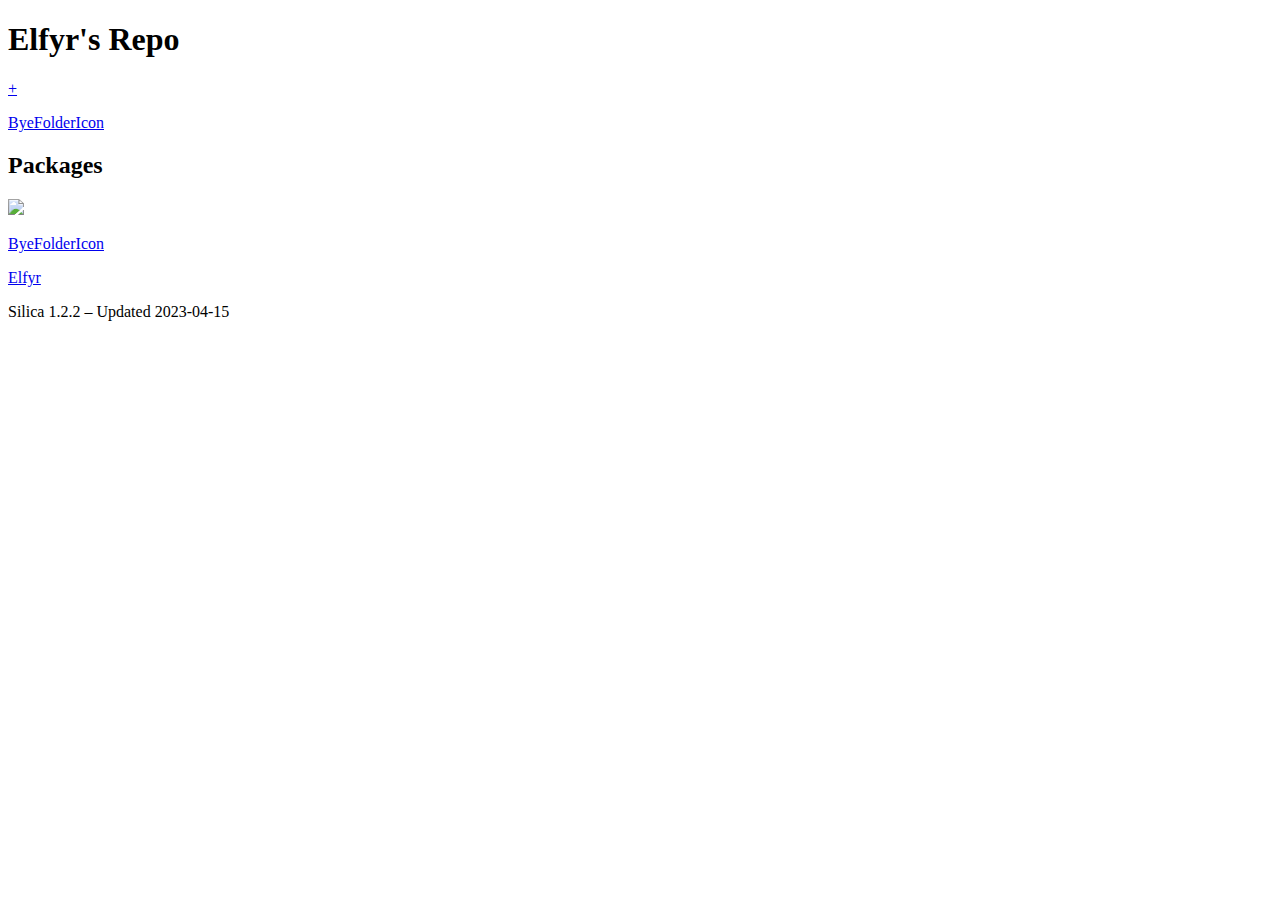
==== docs/repo/index.html @ 9ca9da0c "Add files via upload" ====
<!DOCTYPE html>
<html>
<head>
    <meta charset="utf-8">
    <meta name="viewport" content="width=device-width, initial-scale=1, minimum-scale=1.0, user-scalable=0">
    <title>Elfyr&#x27;s Repo</title>
    <link rel="stylesheet" type="text/css" href="web/index.css">
    <style>a, .tint {color: 00b4d8} .active {color: 00b4d8}</style>
    <meta name="description" content="iOS Tweaks">
    <meta property="og:title" content="Elfyr&#x27;s Repo">
    <meta property="og:description" content="iOS Tweaks">
    <meta property="og:image" content="https://elfyr.dev/repo//CydiaIcon.png">
    <meta name="twitter:card" content="summary">
    <meta name="twitter:title" content="Elfyr&#x27;s Repo">
    <meta name="twitter:description" content="iOS Tweaks">
    <meta name="twitter:image" content="https://elfyr.dev/repo//CydiaIcon.png">
    <meta name="theme-color" content="00b4d8">
</head>
<body>
    <div class="body">
        <h1 class="header left_float">Elfyr&#x27;s Repo</h1>
        <a class="header right_float add_sileo tint" href="cydia://url/https://cydia.saurik.com/api/share#?source=https://elfyr.dev/repo/">+</a>
        <div class="scroll_view">
            <a href="depiction/web/com.elfyr.byefoldericon.html" style="background-image: url(assets/com.elfyr.byefoldericon/banner.png)" class="card">
                <p>ByeFolderIcon</p>
            </a>
        </div>
        <h2 class="header">Packages</h2>
        <div class="packageList">
                <a class="subtle_link" href="depiction/web/com.elfyr.byefoldericon.html">
                    <div class="package">
                        <img src="assets/com.elfyr.byefoldericon/icon.png">
                        <div class="package_info">
                            <p class="package_name">ByeFolderIcon</p>
                            <p class="package_caption">Elfyr</p>
                        </div>
                    </div>
                </a>
        </div>
        <div class="caption center footer">Silica 1.2.2 – Updated 2023-04-15</div>
    </div>
</body>
    <script src="web/index.js"></script>
</html>
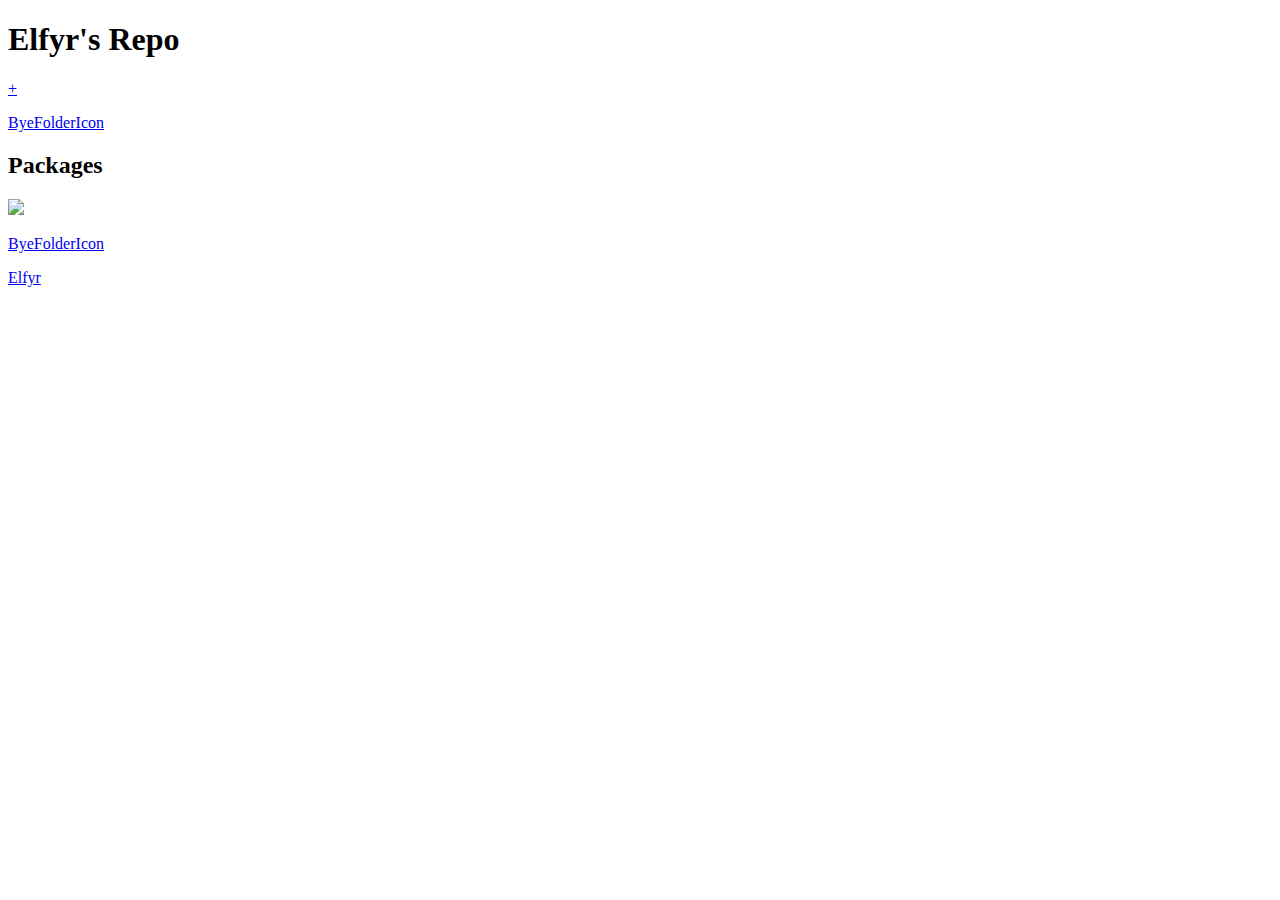
==== commit f1030c27: "Rootless Repo / Package" ====
--- a/docs/repo/index.html
+++ b/docs/repo/index.html
@@ -6,13 +6,13 @@
     <title>Elfyr&#x27;s Repo</title>
     <link rel="stylesheet" type="text/css" href="web/index.css">
     <style>a, .tint {color: 00b4d8} .active {color: 00b4d8}</style>
-    <meta name="description" content="iOS Tweaks">
+    <meta name="description" content="A simple iOS Tweak Repo!">
     <meta property="og:title" content="Elfyr&#x27;s Repo">
-    <meta property="og:description" content="iOS Tweaks">
+    <meta property="og:description" content="A simple iOS Tweak Repo!">
     <meta property="og:image" content="https://elfyr.dev/repo//CydiaIcon.png">
     <meta name="twitter:card" content="summary">
     <meta name="twitter:title" content="Elfyr&#x27;s Repo">
-    <meta name="twitter:description" content="iOS Tweaks">
+    <meta name="twitter:description" content="A simple iOS Tweak Repo!">
     <meta name="twitter:image" content="https://elfyr.dev/repo//CydiaIcon.png">
     <meta name="theme-color" content="00b4d8">
 </head>
@@ -37,7 +37,7 @@
                     </div>
                 </a>
         </div>
-        <div class="caption center footer">Silica 1.2.2 – Updated 2023-04-15</div>
+        <div class="caption center footer"></div>
     </div>
 </body>
     <script src="web/index.js"></script>
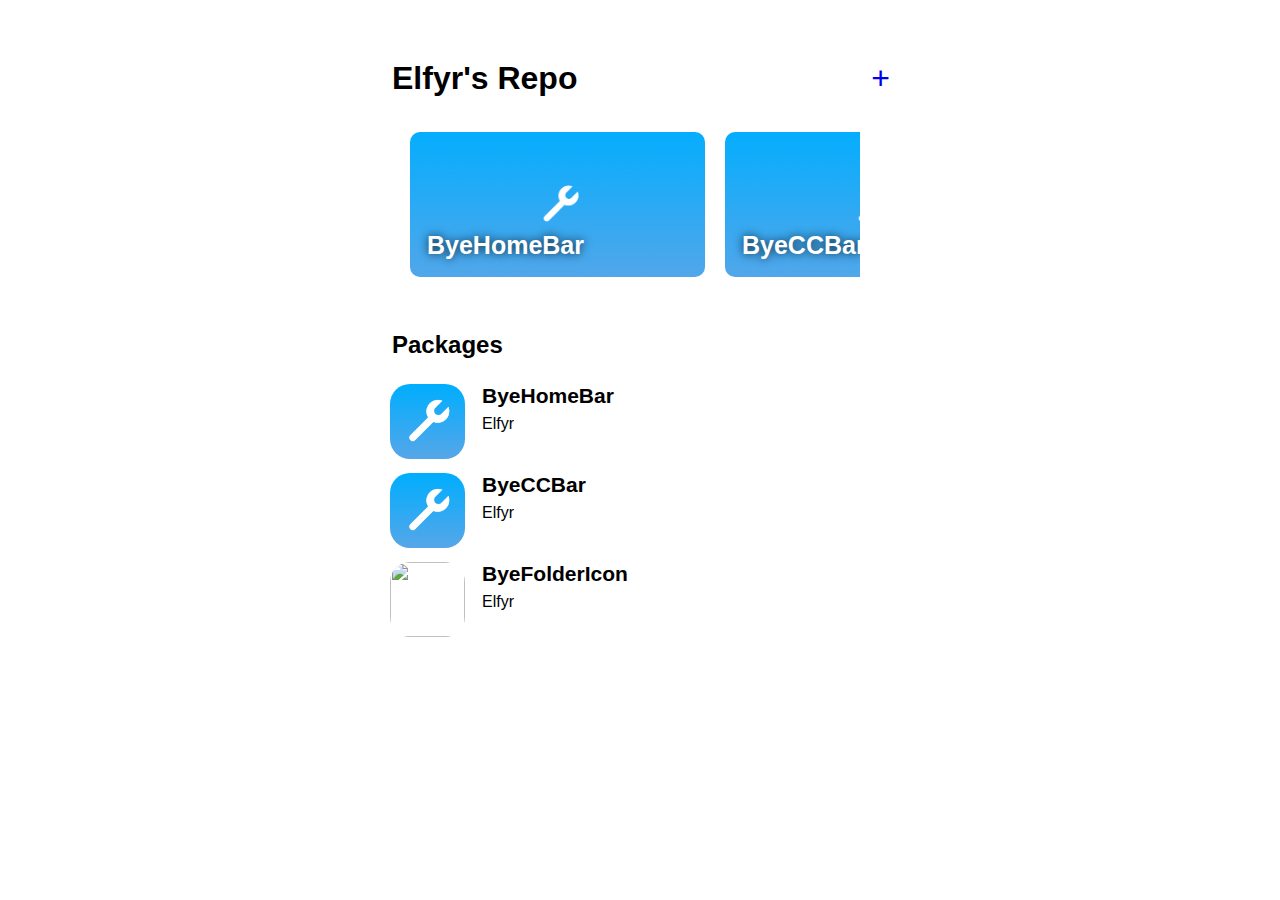
==== commit a286f718: "ByeCCBar & ByeHomeBar initial release" ====
--- a/docs/repo/index.html
+++ b/docs/repo/index.html
@@ -21,12 +21,34 @@
         <h1 class="header left_float">Elfyr&#x27;s Repo</h1>
         <a class="header right_float add_sileo tint" href="cydia://url/https://cydia.saurik.com/api/share#?source=https://elfyr.dev/repo/">+</a>
         <div class="scroll_view">
-            <a href="depiction/web/com.elfyr.byefoldericon.html" style="background-image: url(assets/com.elfyr.byefoldericon/banner.png)" class="card">
+            <a href="depiction/web/com.elfyr.byehomebar.html" style="background-image: url(assets/com.elfyr.byehomebar/banner.png)" class="card">
+                <p>ByeHomeBar</p>
+            </a><a href="depiction/web/com.elfyr.byeccbar.html" style="background-image: url(assets/com.elfyr.byeccbar/banner.png)" class="card">
+                <p>ByeCCBar</p>
+            </a><a href="depiction/web/com.elfyr.byefoldericon.html" style="background-image: url(assets/com.elfyr.byefoldericon/banner.png)" class="card">
                 <p>ByeFolderIcon</p>
             </a>
         </div>
         <h2 class="header">Packages</h2>
         <div class="packageList">
+                <a class="subtle_link" href="depiction/web/com.elfyr.byehomebar.html">
+                    <div class="package">
+                        <img src="assets/com.elfyr.byehomebar/icon.png">
+                        <div class="package_info">
+                            <p class="package_name">ByeHomeBar</p>
+                            <p class="package_caption">Elfyr</p>
+                        </div>
+                    </div>
+                </a>
+                <a class="subtle_link" href="depiction/web/com.elfyr.byeccbar.html">
+                    <div class="package">
+                        <img src="assets/com.elfyr.byeccbar/icon.png">
+                        <div class="package_info">
+                            <p class="package_name">ByeCCBar</p>
+                            <p class="package_caption">Elfyr</p>
+                        </div>
+                    </div>
+                </a>
                 <a class="subtle_link" href="depiction/web/com.elfyr.byefoldericon.html">
                     <div class="package">
                         <img src="assets/com.elfyr.byefoldericon/icon.png">
--- a/docs/repo/web/index.css
+++ b/docs/repo/web/index.css
@@ -0,0 +1,231 @@
+* {
+    margin: 0;
+}
+
+.body {
+    font-family: -apple-system, BlinkMacSystemFont, "Helvetica Neue", "Helvetica", sans-serif;
+    margin-top: 20px;
+    margin-bottom: 20px;
+
+}
+
+@media only screen and (max-width: 600px) {
+    .body {
+        margin-left: 20px;
+        margin-right: 20px;
+    }
+    .scroll_view {
+        width: calc(100vw - 60px);
+    }
+}
+@media only screen and (min-width: 601px) {
+    .body {
+        width: 500px;
+        margin-left: auto;
+        margin-right: auto;
+    }
+    .scroll_view {
+        width: calc(500px - 40px);
+    }
+}
+
+h1, h2, h3, h4, h5, h6, p {
+    margin: 2px;
+}
+
+.caption {
+    color: #bbb;
+    font-size: 16px;
+}
+
+.header {
+    margin-top: 40px;
+    margin-bottom: 25px;
+}
+
+.scroll_view {
+    overflow-x: scroll;
+    overflow-y: hidden;
+    margin: 10px;
+    white-space: nowrap;
+    -webkit-overflow-scrolling: touch;
+}
+
+.scroll_view > .card {
+    background-color: #ccc;
+    background-position: center;
+    background-repeat: no-repeat;
+    background-size: cover;
+    padding: 10px;
+    margin: 10px;
+    border-radius: 10px;
+    font-weight: bold;
+    height: 125px;
+    width: 275px;
+    position: relative;
+    display: inline-block;
+}
+
+.scroll_view > .img_card {
+    background-color: #ccc;
+    width: 250px;
+    margin: 5px;
+    border-radius: 10px;
+    font-weight: bold;
+    position: relative;
+    display: inline-block;
+}
+
+.card > p {
+    color: white;
+    bottom: 15px;
+    left: 15px;
+    font-size: 25px;
+    position: absolute;
+    text-shadow: 0 0 10px rgba(0,0,0,0.8); 
+}
+
+.center {
+    text-align: center;
+}
+
+.left_float {
+    float: left;
+}
+
+.right_float { 
+    float: right;
+}
+
+.add_sileo {
+    font-size: 2em;
+    cursor: pointer;
+    text-decoration: none;
+}
+
+.add_sileo:hover, a:hover {
+    opacity: 0.8;
+    cursor: pointer;
+}
+
+.package {
+    margin-bottom: 40px;
+}
+
+.package > img {
+    border-radius: 20px;
+    width: 75px;
+    height: 75px;
+    float: left;
+}
+
+.package_info {
+    margin-left: 90px;
+}
+
+.package_name {
+    font-weight: bold;
+    font-size: 21px;
+}
+
+.package_caption {
+    margin-top: 7px;
+    color: #999;
+}
+
+.cell > .title {
+    float: left;
+    color: #999;
+}
+
+.cell > .text {
+    float: right;
+}
+
+h3 {
+    margin-top: 15px;
+    margin-bottom: 15px;
+}
+
+.footer {
+    margin-top: 20px;
+}
+
+.subtle_link, .subtle_link > div > div, .subtle_link > div > div > p {
+    text-decoration: none;
+    color: black;
+}
+
+.subtle_link:hover, .subtle_link > *:hover {
+    opacity: 0.8;
+}
+
+.green {
+    color: #00b90c;
+}
+
+.red {
+    color: #ba0000;
+}
+
+.banner_underlay {
+    background-size: cover;
+    background-position: center;
+    height: 150px;
+    width: 100%;
+    border-radius: 8px;
+    z-index: -2;
+    margin-bottom: 25px;
+    top: 0;
+}
+
+.changelog {
+    display: none;
+}
+
+.nav {
+    display: flex;
+    margin: 20px;
+    float: center;
+}
+
+.nav_btn {
+    width: 50%;
+    display:inline;
+    text-align: center;
+    color: #999;
+    font-weight: 500;
+    padding-bottom: 10px;
+    cursor: pointer;
+}
+
+.changelog_entry {
+    margin-bottom: 18px;
+}
+
+a {
+    text-decoration: none;
+}
+
+.table-btn, .table-btn > div {
+    padding-top: 10px;
+    padding-bottom: 10px;
+}
+
+.table-btn:after {
+    content: "›";
+    font-size:30px;
+    transform: translateY(-40px);
+    float: right;
+}
+
+@media (prefers-color-scheme: dark) {
+    body {
+        background: #161616;
+        color: white;
+    }
+
+    .subtle_link, .subtle_link > div > div, .subtle_link > div > div > p {
+        color: white;
+    }
+}